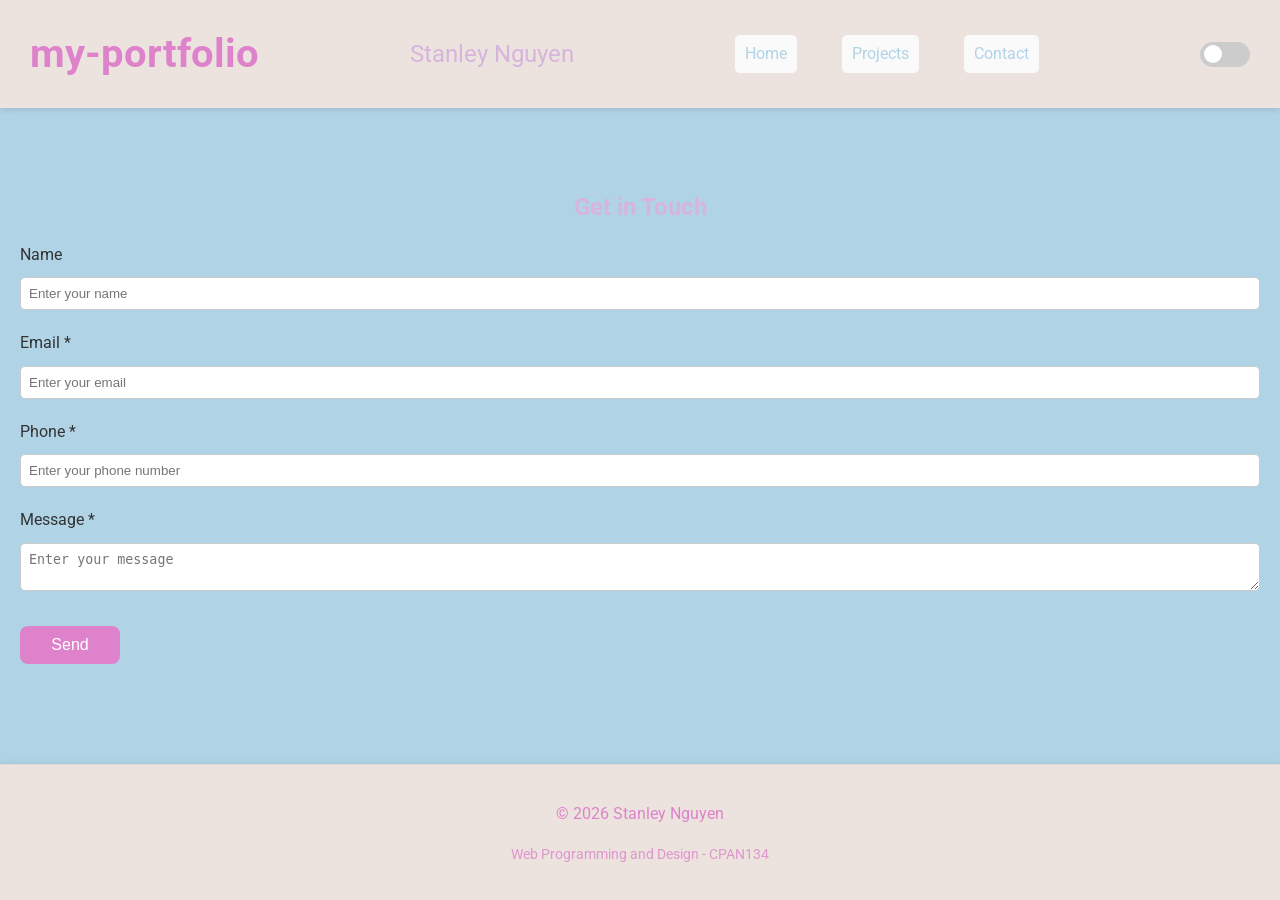
==== contact.html @ 2d5740e1 "Switch dark mode theme from a simple button to a toggle button" ====
<!-- Contact Section Page -->
<!DOCTYPE html>
<html lang="en">
<head>
    <meta charset="UTF-8">
    <meta name="viewport" content="width=device-width, initial-scale=1.0">
    <title> Stanley Nguyen | Web Design Portfolio</title>
    <link rel="stylesheet" href="css/style.css"> <!-- link css file to html -->
    <script src="js/script.js" defer></script> <!-- link script.js file to html -->
 
</head>
<body>
    <header>
       <div class="header-container">
            <h1>my-portfolio</h1>
            <h2>Stanley Nguyen</h2>
            <nav> 
                <a href="index.html">Home</a> 
                <a href="projects.html">Projects</a> 
                <a href="contact.html">Contact</a> 
            </nav>
            <label class="switch"> <!-- Chapter 4: Adding new features - Dark mode toggle -->
               <input type="checkbox" id="themeToggle">
               <span class="slider round"></span>
            </label>
         </div>
    </header>

    <main>
     <section id="contact"> <!-- Chapter 3, Step 3.1: Plan the Form Structure -->
        <h2>Get in Touch</h2>

        <div id="form-notification"> Message sent successfully! Thank you for contacting me. </div> <!-- Extra circular-->

        <form id="contact-form"> 
            <label for="name">Name </label>
            <input type="text" id="name" name="name" placeholder="Enter your name" required>
            <small class="error-message" id="name-error"></small>

            <label for="email">Email *</label>
            <input type="email" id="email" name="email" placeholder="Enter your email" required>
            <small class="error-message" id="email-error"></small>

            <label for="phone">Phone *</label>
            <input type="phone" id="phone" name="phone" placeholder="Enter your phone number" required>
            <small class="error-message" id="phone-error"></small>

            <label for="message">Message *</label>
            <textarea id="message" name="message" placeholder="Enter your message" required></textarea>
            <small class="error-message" id="message-error"></small>

            <button type="submit">Send</button>
        </form>
    </section>
    </main>

    <!-- Footer -->
    <footer>
        <div class="footer-container">
            <p>&copy; 2026 Stanley Nguyen</p>
            <p>Web Programming and Design - CPAN134 </p>
        </div>
    </footer>

    <button id="topBtn" title="Back up">↑</button>
</body>
</html>
---- css/style.css ----
/* connects website to various google fonts */
@import url('https://fonts.googleapis.com/css2?family=Roboto:wght@400;700&display=swap');

* {
    transition: all 0.3s ease-in-out;
}

html {
    scroll-behavior: smooth;
}

/* Header */ /* Chapter 2 - Step 2.2: Add General Styles */
header { 
    background-color:  #ECE3DE;
    width: 100%;
    text-align: center;
    border-radius: 0px;
    box-shadow: 0 2px 6px rgba(0,0,0,0.1);
    position: sticky; 
    top: 0;
    z-index: 100;
}

.header-container {
    max-width: 1000;
    margin: 0 auto;
    padding: 15px 30px;
    display: flex;
    justify-content: space-between;
    align-items: center;
}

header h1 {
    margin: 0;
    font-size: 2.5rem;
    color: #DE83CB;
}

header h2 {
    font-weight: 400;
    color: #D7B4DC;
}

/* Navigation */ /* Chapter 2 - Step 2.3: Style the Navigation Bar */
nav { 
    margin: 0px;
    display: flex;
    justify-content: center;
    gap: 25px;
}

nav a {
    margin: 0 10px;
    padding: 6px 10px;
    text-decoration: none;
    color:  #B0D3E6;
    background-color: #FAFAFA;
    border-radius: 5px;
    transition: 0.3s;
}

nav a:hover { 
    background-color: #FA86B2;
    color: white;
    text-decoration: none;
}

/* Body */ /* Chapter 2 - Step 2.2: Add General Styles */
body { 
    font-family: 'Roboto', Arial, sans-serif; /* set font for entire website */
    margin: 0;
    padding: 0;
    background-color: #B0D3E6;
    color: #333333;
    line-height: 1.6;
    display: flex;
    flex-direction: column;
    min-height: 100vh;
}

main {
    flex: 1;
    width: 100%;
}

/* Sections */ /* Chapter 2 - Step 2.4: Style the Sections */
section {
    background: none;
    margin: 0;
    padding: 60px 20px;
    border-radius: 0px;
    box-shadow: 0;
}

.section-content {
    max-width: 1000px;
    margin: 0 auto;
    text-align: center;
}

section h2, section h3 {
    color: #D7B4DC;
    margin-bottom: 15px;
    text-align: center;
}

section p {
    margin-bottom: 15px;
}

section:hover {
    transform: translateY(-3px);
    transition: 0.2s ease;
}

/* Footer */ /* Chapter 2 - Step 2.2: Add General Styles */
footer { /* Chapter 2 - Step 2.5: Style the Footer */
    background-color: #ECE3DE;
    color: #DE83CB;
    text-align: center;
    padding: 20px 0;
    border-top: 1px solid #ddd;
    box-shadow: 0 -2px 6px rgba(0,0,0,0.05);
}

.footer-container {
    max-width: 1000px;
    margin: 0 auto;
    text-align: center;
}

footer p:last-child {
    font-size: 0.9rem;
    opacity: 0.8;
}

/* Chapter 2 - Step 2.1: Design the Gallery Structure */ 
.project-details { /* Details only appear when button is clicked */
    display: none;
}

.project-details img {
    max-width: 400px;
    width: 100%;
    height: auto;
    margin-bottom: 10px;
    border-radius: 8px;
}

.projects-container {
    display: grid;
    gap: 20px;
    grid-template-columns: repeat(2, 1fr);
}

.project {
    background: none;
    padding: 10px;
    border-radius: 0;
    box-shadow: none;
    border-bottom: 1px solid #ddd;
    width: 100%;
}

.projectsBtn {
    padding: 10px 20px;
    background-color: #DE83CB;
    color: white;
    border: none;
    border-radius: 8px;
    cursor: pointer;
    font-size: 1rem;
    transition: all 0.3s ease;
    display: block;
    width: fit-content;
    margin: 20px auto;
    text-decoration: none;
}

/* Chapter 3, Step 3.1: Plan the Form Structure */ /* Style the contact form */
#contact form {
    display: flex;
    flex-direction: column;
    gap: 10px;
}

input, textarea {
    padding: 8px;
    border-radius: 5px;
    border: 1px solid #ccc;
}

.error-message {
    color: red;
    font-size: 0.8rem;
}

#form-notification {
    display: none;
    background-color: #D7F7D4;
    color: #155724;
    padding: 10px;
    margin-bottom: 15px;
    border-radius: 5px;
    text-align: center;
}

/* Back to Top Button */
#topBtn {
    display: none;
    position: fixed;
    bottom: 20px;
    right: 30px;
    z-index: 99;
    padding: 12px;
    border: none;
    background-color: #DE83CB;
    color: white;
    border-radius: 5px;
    cursor: pointer;
}

#typed-text { /* Step 4: Optional Bonus - External Library Typed.js */
    color: #DE83CB;
    font-weight: bold;
}

.chart-container { /* Step 4: Optional Bonus - External Library Chart.js */
    max-width: 400px;
    margin: 30px auto;
}

button {
    padding: 10px 20px;
    background-color: #DE83CB;
    color: white;
    border: none;
    border-radius: 8px;
    cursor: pointer;
    font-size: 1rem;
    transition: all 0.3s ease;
}

button:hover {
    background-color: #FA86B2;
    transform: translateY(-2px);
}

button:active {
    transform: scale(0.95);
}

.toggle-btn {
    margin-top: 10px;
}

#contact button {
    margin-top: 15px;
    width: 100px;
}

/* Chapter 4 - Dark/light mode button feature*/
.switch {
    position: relative;
    display: inline-block;
    width: 50px;
    height: 25px;
}

.switch input {
    display: none;
}

.slider {
    position: absolute;
    cursor: pointer;
    background-color: #ccc;
    transition: 0.3s;
    top: 0;
    left: 0;
    right: 0;
    bottom: 0;
}

.slider:before {
    position: absolute;
    content: "";
    height: 18px;
    width: 18px;
    left: 4px;
    bottom: 3.5px;
    background-color: white;
    transition: 0.3s;
}

.slider.round {
    border-radius: 25px;
}

.slider.round:before {
    border-radius: 50%;
}

input:checked + .slider {
    background-color: #DE83CB;
}

input:checked + .slider:before {
    transform: translateX(24px);
}

body.dark-mode {
    background-color: #1a1a1a;
    color: #f5f5f5;
}

body.dark-mode section {
    background-color: #2a2a2a;
}

body.dark-mode header {
    background-color: #222;
}

body.dark-mode footer {
    background-color: #222;
}

body.dark-mode .project {
    background-color: #2a2a2a;
    border-bottom: 1px solid #444;
}

/* Chapter 2 - Step 3: Making the Portfolio Responsive */ /* Add Media Queries for Mobile Devices */
@media (max-width: 600px) { /* This media query applies styles when the screen width is 600px or less, which is common for mobile devices. */

    header {
        width: 100%;
        padding: 15px;
    }

    nav {
        flex-direction: column;
        gap: 10px;
    }

    nav a {
        display: block; /* Chapter 2 step 3.1: It adjusts the padding and margin for smaller screens and changes the navigation from horizontal to vertical (display: block) for easier access on mobile. */
        width: 80%;
        margin: 5px auto;
    }

    section { /* Chapter 2 step 3.1: The layout and spacing inside each section are also reduced for mobile. */
        margin: 15px;
        padding: 20px;
    }

    footer {
        padding: 15px 0;
    }
}
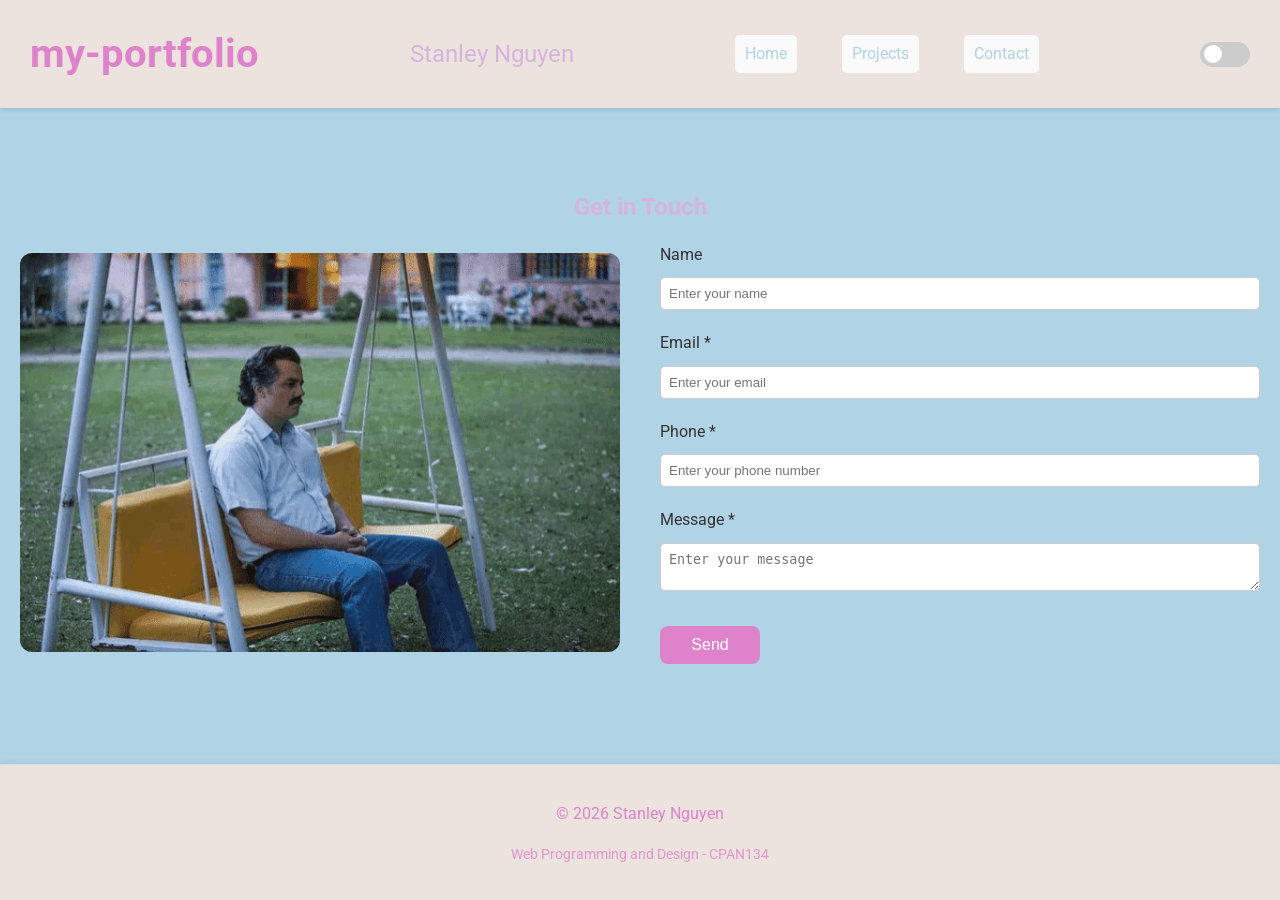
==== commit 18f7ca94: "Add a gif in the contact page, still needs improvement and more content" ====
--- a/contact.html
+++ b/contact.html
@@ -30,27 +30,37 @@
      <section id="contact"> <!-- Chapter 3, Step 3.1: Plan the Form Structure -->
         <h2>Get in Touch</h2>
 
-        <div id="form-notification"> Message sent successfully! Thank you for contacting me. </div> <!-- Extra circular-->
+        <div class="contact-container">
 
-        <form id="contact-form"> 
-            <label for="name">Name </label>
-            <input type="text" id="name" name="name" placeholder="Enter your name" required>
-            <small class="error-message" id="name-error"></small>
+            <div class="contact-info">
+                <img src="images/lonelyPablo.gif" alt="contact gif">
+            </div>
 
-            <label for="email">Email *</label>
-            <input type="email" id="email" name="email" placeholder="Enter your email" required>
-            <small class="error-message" id="email-error"></small>
+            <div class="contact-form">
+                <div id="form-notification"> Message sent successfully! Thank you for contacting me. </div> <!-- Extra circular-->
 
-            <label for="phone">Phone *</label>
-            <input type="phone" id="phone" name="phone" placeholder="Enter your phone number" required>
-            <small class="error-message" id="phone-error"></small>
+                <form id="contact-form"> 
+                    <label for="name">Name </label>
+                    <input type="text" id="name" name="name" placeholder="Enter your name" required>
+                    <small class="error-message" id="name-error"></small>
 
-            <label for="message">Message *</label>
-            <textarea id="message" name="message" placeholder="Enter your message" required></textarea>
-            <small class="error-message" id="message-error"></small>
+                    <label for="email">Email *</label>
+                    <input type="email" id="email" name="email" placeholder="Enter your email" required>
+                    <small class="error-message" id="email-error"></small>
 
-            <button type="submit">Send</button>
-        </form>
+                    <label for="phone">Phone *</label>
+                    <input type="phone" id="phone" name="phone" placeholder="Enter your phone number" required>
+                    <small class="error-message" id="phone-error"></small>
+
+                    <label for="message">Message *</label>
+                    <textarea id="message" name="message" placeholder="Enter your message" required></textarea>
+                    <small class="error-message" id="message-error"></small>
+
+                    <button type="submit">Send</button>
+                </form>
+            </div>
+            
+        </div>
     </section>
     </main>
 
--- a/css/style.css
+++ b/css/style.css
@@ -178,6 +178,26 @@
 }
 
 /* Chapter 3, Step 3.1: Plan the Form Structure */ /* Style the contact form */
+.contact-container {
+    display: grid;
+    grid-template-columns: 1fr 1fr;
+    gap: 40px;
+    align-items: center;
+}
+
+.contact-info {
+    display: flex;
+    justify-content: center;
+    align-items: center;
+}
+
+.contact-info img {
+    width: 100%;
+    height: 100%; 
+    border-radius: 12px;
+    object-fit: cover;
+}
+
 #contact form {
     display: flex;
     flex-direction: column;
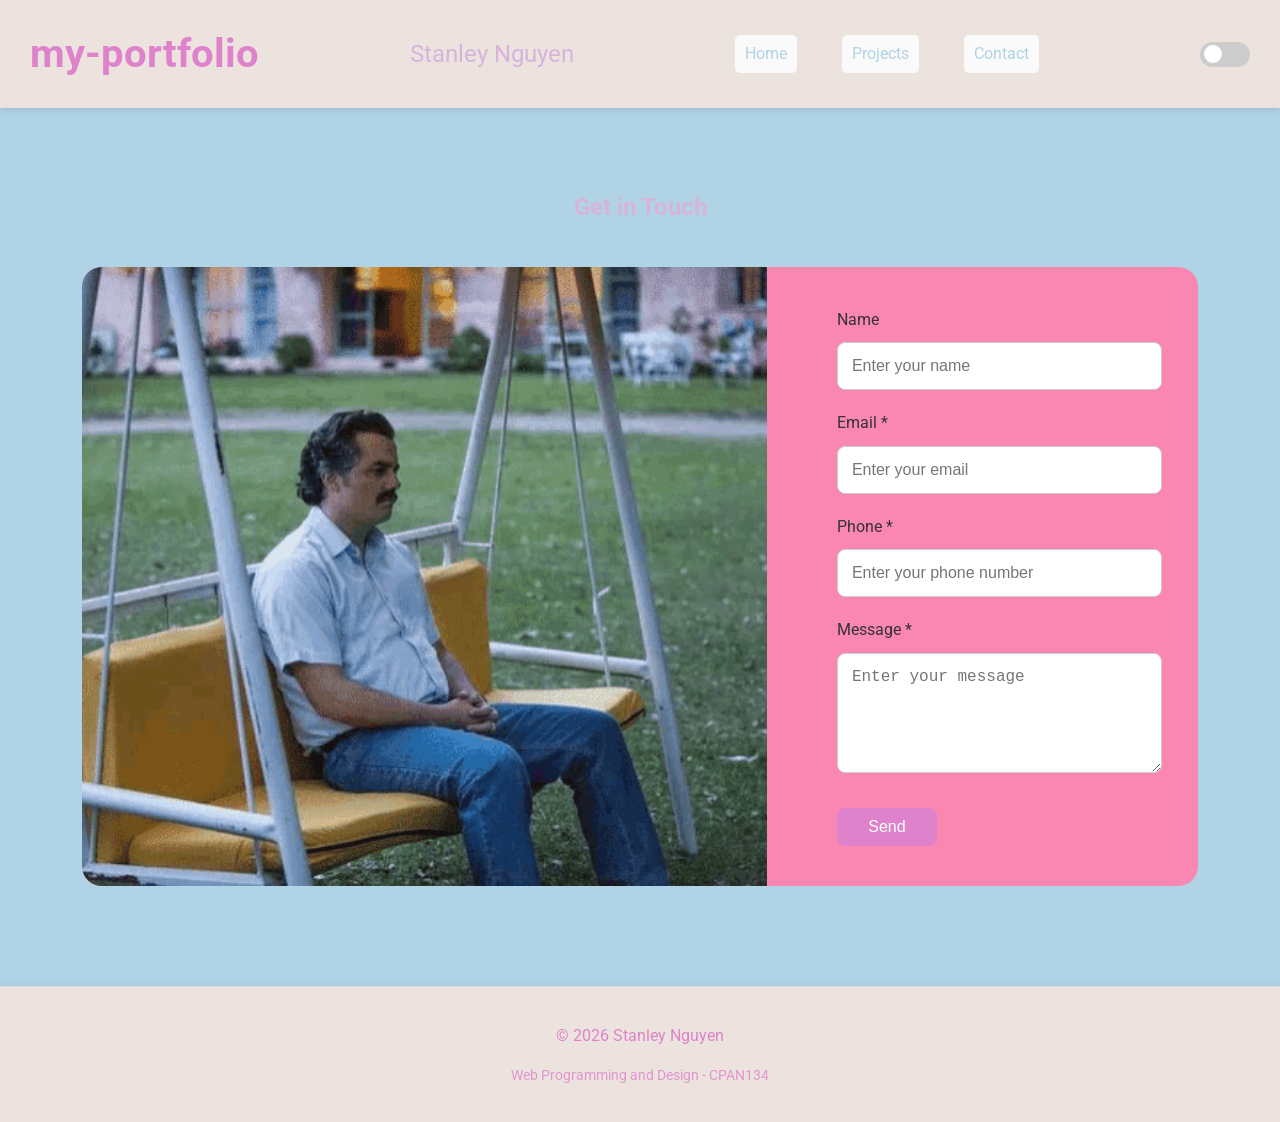
==== commit 2e51934b: "Fixed the gif to textbox ratio in the contact form" ====
--- a/contact.html
+++ b/contact.html
@@ -31,14 +31,12 @@
         <h2>Get in Touch</h2>
 
         <div class="contact-container">
-
             <div class="contact-info">
                 <img src="images/lonelyPablo.gif" alt="contact gif">
             </div>
 
             <div class="contact-form">
                 <div id="form-notification"> Message sent successfully! Thank you for contacting me. </div> <!-- Extra circular-->
-
                 <form id="contact-form"> 
                     <label for="name">Name </label>
                     <input type="text" id="name" name="name" placeholder="Enter your name" required>
@@ -59,7 +57,6 @@
                     <button type="submit">Send</button>
                 </form>
             </div>
-            
         </div>
     </section>
     </main>
--- a/css/style.css
+++ b/css/style.css
@@ -179,35 +179,54 @@
 
 /* Chapter 3, Step 3.1: Plan the Form Structure */ /* Style the contact form */
 .contact-container {
-    display: grid;
-    grid-template-columns: 1fr 1fr;
-    gap: 40px;
-    align-items: center;
+    display: flex;
+    gap: 30px;
+    align-items: stretch;
+    max-width: 1300px;
+    width: 90%;
+    margin: 40px auto;
+    padding: 0;
+    background-color: #FA86B2;
+    border-radius: 20px;
+    overflow: hidden;
 }
 
 .contact-info {
     display: flex;
     justify-content: center;
     align-items: center;
+    flex: 0.9;
 }
 
 .contact-info img {
     width: 100%;
     height: 100%; 
-    border-radius: 12px;
+    border-radius: 0;
     object-fit: cover;
 }
 
 #contact form {
     display: flex;
     flex-direction: column;
+    justify-content: center;
     gap: 10px;
+    flex: 2.2;
+    padding: 40px;
+    width: 100%;
 }
 
 input, textarea {
-    padding: 8px;
-    border-radius: 5px;
+    padding: 14px;
+    border-radius: 8px;
     border: 1px solid #ccc;
+    font-size: 1rem;
+    width: 100%;
+    box-sizing: border-box;
+}
+
+textarea {
+    min-height: 120px;
+    resize: vertical;
 }
 
 .error-message {
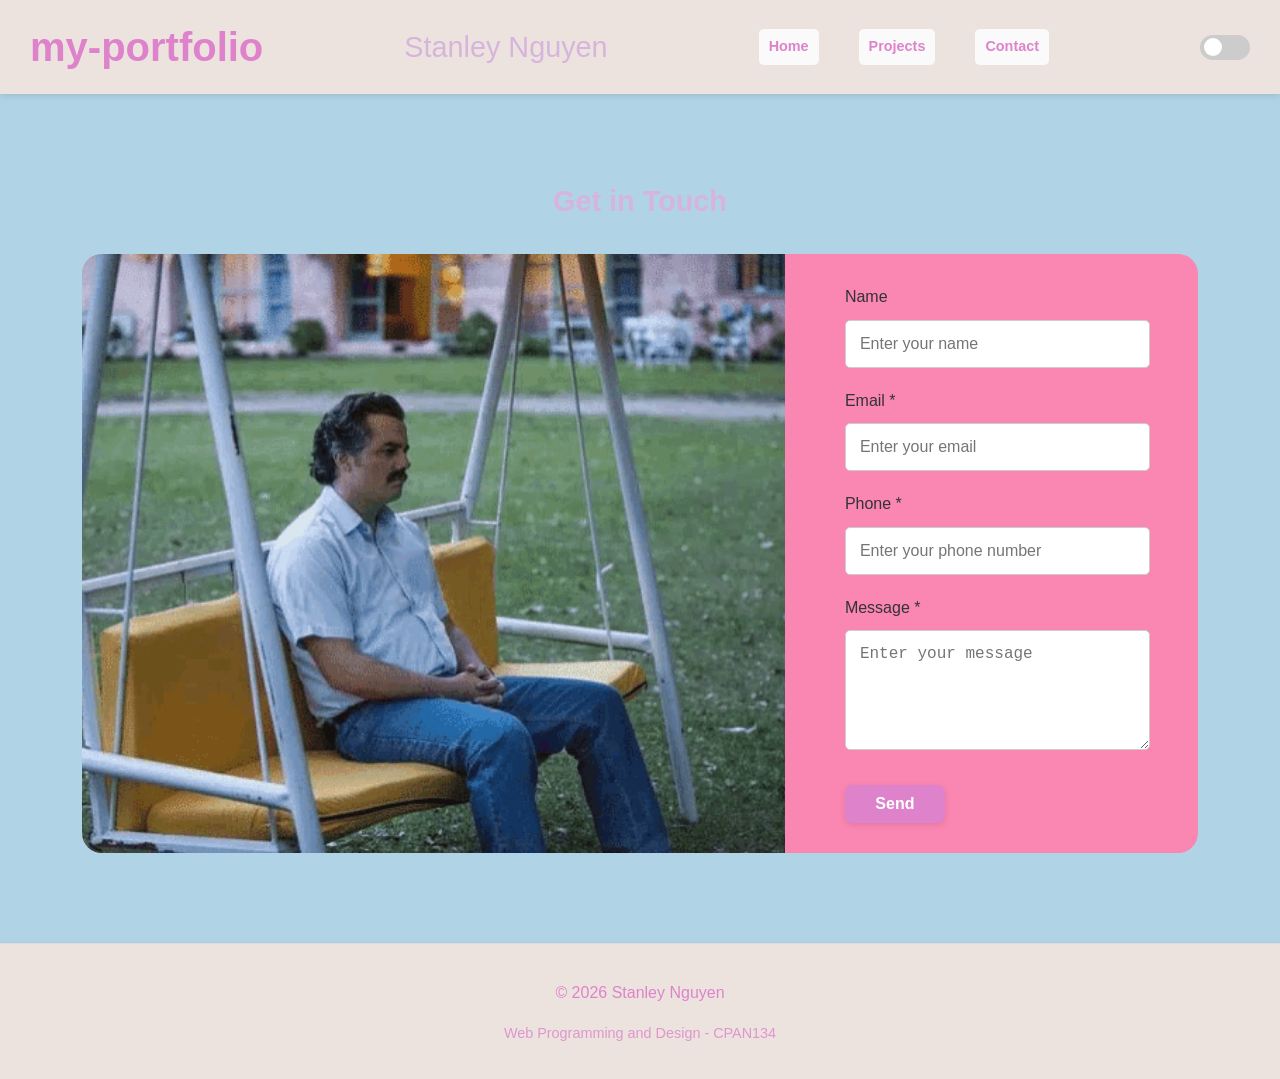
==== commit 7fc627bc: "Add a new feature button" ====
--- a/contact.html
+++ b/contact.html
@@ -9,6 +9,9 @@
     <script src="js/script.js" defer></script> <!-- link script.js file to html -->
  
 </head>
+
+<div id="secret-hitbox"></div> <!-- Chapter 4, Step 3: Adding new features - Secret Hitbox -->
+
 <body>
     <header>
        <div class="header-container">
--- a/css/style.css
+++ b/css/style.css
@@ -1,8 +1,67 @@
+:root {
+    /* Colour Palette */
+    --clr-primary: #DE83CB; /* French Mauve */
+    --clr-secondary: #D7B4DC; /* Pink Lavender */
+    --clr-accent: #FA86B2; /* Light Pink */
+    --clr-bg-light: #ECE3DE; /* Isabelline */
+    --clr-bg-main: #B0D3E6; /* Columbia Blue */
+
+    /* Text Colours */
+    --clr-text-main: #333333;
+    --clr-text-soft: #3a2f3a; /* slightly purple tone */
+    --clr-text-white: #ffffff;
+    --clr-text-muted: #6f5f6f;
+
+    /* Font Sizes */
+    --fs-sm: 0.9rem;
+    --fs-base: 1rem;
+    --fs-md: 1.2rem;
+    --fs-lg: 1.8rem;
+    --fs-xl: 2.5rem;
+
+    /* Font Weights */
+    --fw-normal: 400;
+    --fw-bold: 700;
+
+    /* UI Colours */
+    --clr-border: #dddddd;
+    --clr-input-border: #cccccc;
+    --clr-bg-white: #FAFAFA;
+
+    /* Dark Mode */
+    --clr-dark-bg: #1a1a1a;
+    --clr-dark-surface: #2a2a2a;
+    --clr-dark-header: #222222;
+    --clr-dark-border: #444444;
+
+    /* Shadows */
+    --shadow-xs: 0 1px 3px rgba(0,0,0,0.08);
+    --shadow-sm: 0 2px 6px rgba(0,0,0,0.1);
+    --shadow-md: 0 4px 12px rgba(0,0,0,0.15);
+    --shadow-lg: 0 8px 20px rgba(0,0,0,0.2);
+
+    /* Border Radius */
+    --radius-sm: 5px;
+    --radius-md: 8px;
+    --radius-lg: 10px;
+    --radius-xl: 20px;
+
+    /* Spacing */
+    --space-xs: 5px;
+    --space-sm: 10px;
+    --space-md: 20px;
+    --space-lg: 30px;
+    --space-xl: 60px;
+
+    /* Transitions */
+    --transition: var(--transition): all 0.3s ease;
+}
+
 /* connects website to various google fonts */
 @import url('https://fonts.googleapis.com/css2?family=Roboto:wght@400;700&display=swap');
 
 * {
-    transition: all 0.3s ease-in-out;
+    transition: var(--transition);
 }
 
 html {
@@ -11,11 +70,11 @@
 
 /* Header */ /* Chapter 2 - Step 2.2: Add General Styles */
 header { 
-    background-color:  #ECE3DE;
+    background-color:  var(--clr-bg-light);
     width: 100%;
     text-align: center;
     border-radius: 0px;
-    box-shadow: 0 2px 6px rgba(0,0,0,0.1);
+    box-shadow: var(--shadow-sm);
     position: sticky; 
     top: 0;
     z-index: 100;
@@ -32,13 +91,20 @@
 
 header h1 {
     margin: 0;
-    font-size: 2.5rem;
-    color: #DE83CB;
+    font-size: var(--fs-xl);
+    font-weight: var(--fw-bold);
+    color: var(--clr-primary);
 }
 
 header h2 {
-    font-weight: 400;
-    color: #D7B4DC;
+    margin: 0;
+    font-size: var(--fs-lg);
+    font-weight: var(--fw-normal);
+    color: var(--clr-secondary);
+}
+
+header h2, section h2, section h3 {
+    color: var(--clr-secondary);
 }
 
 /* Navigation */ /* Chapter 2 - Step 2.3: Style the Navigation Bar */
@@ -46,22 +112,24 @@
     margin: 0px;
     display: flex;
     justify-content: center;
-    gap: 25px;
+    gap: var(--space-md);
 }
 
 nav a {
     margin: 0 10px;
     padding: 6px 10px;
     text-decoration: none;
-    color:  #B0D3E6;
-    background-color: #FAFAFA;
-    border-radius: 5px;
-    transition: 0.3s;
+    color:  var(--clr-primary);
+    background-color: var(--clr-bg-white);
+    border-radius: var(--radius-sm);
+    transition: var(--transition);
+    font-size: var(--fs-sm);
+    font-weight: var(--fw-bold);
 }
 
 nav a:hover { 
-    background-color: #FA86B2;
-    color: white;
+    background-color: var(--clr-accent);
+    color: var(--clr-text-white);
     text-decoration: none;
 }
 
@@ -70,12 +138,14 @@
     font-family: 'Roboto', Arial, sans-serif; /* set font for entire website */
     margin: 0;
     padding: 0;
-    background-color: #B0D3E6;
-    color: #333333;
+    background-color: var(--clr-bg-main);
+    color: var(--clr-text-main);
     line-height: 1.6;
     display: flex;
     flex-direction: column;
     min-height: 100vh;
+    font-size: var(--fs-base);
+    font-weight: var(--fw-normal);
 }
 
 main {
@@ -87,7 +157,7 @@
 section {
     background: none;
     margin: 0;
-    padding: 60px 20px;
+    padding: var(--space-xl) var(--space-md);
     border-radius: 0px;
     box-shadow: 0;
 }
@@ -98,6 +168,16 @@
     text-align: center;
 }
 
+section h2 {
+    font-size: var(--fs-lg);
+    font-weight: var(--fw-bold);
+}
+
+section h3 {
+    font-size: var(--fs-md);
+    font-weight: var(--fw-bold);
+}
+
 section h2, section h3 {
     color: #D7B4DC;
     margin-bottom: 15px;
@@ -106,21 +186,22 @@
 
 section p {
     margin-bottom: 15px;
+    font-size: var(--fs-base);
 }
 
 section:hover {
     transform: translateY(-3px);
-    transition: 0.2s ease;
+    transition: var(--transition);
 }
 
 /* Footer */ /* Chapter 2 - Step 2.2: Add General Styles */
 footer { /* Chapter 2 - Step 2.5: Style the Footer */
-    background-color: #ECE3DE;
-    color: #DE83CB;
+    background-color: var(--clr-bg-light);
+    color: var(--clr-primary);
     text-align: center;
     padding: 20px 0;
     border-top: 1px solid #ddd;
-    box-shadow: 0 -2px 6px rgba(0,0,0,0.05);
+    box-shadow: var(--shadow-sm);
 }
 
 .footer-container {
@@ -130,13 +211,15 @@
 }
 
 footer p:last-child {
-    font-size: 0.9rem;
+    font-size: var(--fs-sm);
     opacity: 0.8;
 }
 
 /* Chapter 2 - Step 2.1: Design the Gallery Structure */ 
 .project-details { /* Details only appear when button is clicked */
-    display: none;
+    max-height: 0;
+    overflow: hidden;
+    transition: max-height 0.3s ease;
 }
 
 .project-details img {
@@ -144,50 +227,54 @@
     width: 100%;
     height: auto;
     margin-bottom: 10px;
-    border-radius: 8px;
+    border-radius: var(--radius-md);
 }
 
 .projects-container {
     display: grid;
-    gap: 20px;
-    grid-template-columns: repeat(2, 1fr);
+    gap: var(--space-md);
+    /*grid-template-columns: repeat(2, 1fr);*/ /* Fix display of 2 projects per row */
+    grid-template-columns: repeat(auto-fit, minmax(300px, 1fr));
 }
 
 .project {
     background: none;
     padding: 10px;
     border-radius: 0;
-    box-shadow: none;
-    border-bottom: 1px solid #ddd;
+    box-shadow: var(--shadow-xs);
+    transition: var(--transition);
+    border-bottom: 1px solid var(--clr-border);
     width: 100%;
 }
 
 .projectsBtn {
     padding: 10px 20px;
-    background-color: #DE83CB;
-    color: white;
+    background-color: var(--clr-accent);
+    color: var(--clr-text-white);
     border: none;
     border-radius: 8px;
     cursor: pointer;
-    font-size: 1rem;
-    transition: all 0.3s ease;
+    font-size: var(--fs-base);
+    font-weight: var(--fw-bold);
+    transition: var(--transition);
     display: block;
     width: fit-content;
     margin: 20px auto;
     text-decoration: none;
+    box-shadow: var(--shadow-md);
 }
 
 /* Chapter 3, Step 3.1: Plan the Form Structure */ /* Style the contact form */
 .contact-container {
     display: flex;
-    gap: 30px;
+    gap: var(--space-lg);
     align-items: stretch;
     max-width: 1300px;
     width: 90%;
-    margin: 40px auto;
+    margin: var(--space-lg) auto;
     padding: 0;
-    background-color: #FA86B2;
-    border-radius: 20px;
+    background-color: var(--clr-accent);
+    border-radius: var(--radius-xl);
     overflow: hidden;
 }
 
@@ -211,15 +298,16 @@
     justify-content: center;
     gap: 10px;
     flex: 2.2;
-    padding: 40px;
+    padding: var(--space-lg);
     width: 100%;
 }
 
 input, textarea {
     padding: 14px;
-    border-radius: 8px;
-    border: 1px solid #ccc;
-    font-size: 1rem;
+    border-radius: var(--radius-sm);
+    border: 1px solid var(--clr-input-border);
+    font-size: var(--fs-base);
+    font-weight: var(--fw-normal);
     width: 100%;
     box-sizing: border-box;
 }
@@ -253,14 +341,14 @@
     z-index: 99;
     padding: 12px;
     border: none;
-    background-color: #DE83CB;
-    color: white;
-    border-radius: 5px;
+    background-color: var(--clr-primary);
+    color: var(--clr-text-white);
+    border-radius: var(--radius-sm);
     cursor: pointer;
 }
 
 #typed-text { /* Step 4: Optional Bonus - External Library Typed.js */
-    color: #DE83CB;
+    color: var(--clr-primary);
     font-weight: bold;
 }
 
@@ -270,19 +358,22 @@
 }
 
 button {
-    padding: 10px 20px;
-    background-color: #DE83CB;
-    color: white;
+    padding: var(--space-sm) var(--space-md);
+    background-color: var(--clr-primary);
+    color: var(--clr-text-white);
     border: none;
-    border-radius: 8px;
+    border-radius: var(--radius-md);
     cursor: pointer;
-    font-size: 1rem;
-    transition: all 0.3s ease;
+    font-size: var(--fs-base);
+    font-weight: var(--fw-bold);
+    transition: var(--transition);
+    box-shadow: var(--shadow-sm);
 }
 
 button:hover {
-    background-color: #FA86B2;
+    background-color: var(--clr-accent);
     transform: translateY(-2px);
+    box-shadow: var(--shadow-lg);
 }
 
 button:active {
@@ -314,7 +405,7 @@
     position: absolute;
     cursor: pointer;
     background-color: #ccc;
-    transition: 0.3s;
+    transition: var(--transition);
     top: 0;
     left: 0;
     right: 0;
@@ -329,7 +420,7 @@
     left: 4px;
     bottom: 3.5px;
     background-color: white;
-    transition: 0.3s;
+    transition: var(--transition);
 }
 
 .slider.round {
@@ -349,25 +440,77 @@
 }
 
 body.dark-mode {
-    background-color: #1a1a1a;
-    color: #f5f5f5;
+    background-color: var(--clr-dark-bg);
+    color: var(--clr-text-white);
 }
 
 body.dark-mode section {
-    background-color: #2a2a2a;
-}
-
-body.dark-mode header {
-    background-color: #222;
-}
-
-body.dark-mode footer {
-    background-color: #222;
+    background-color: var(--clr-dark-surface);
+}
+
+body.dark-mode header, body.dark-mode footer {
+    background-color: var(--clr-dark-header);
 }
 
 body.dark-mode .project {
-    background-color: #2a2a2a;
-    border-bottom: 1px solid #444;
+    background-color: var(--clr-dark-surface);
+    border-color: var(--clr-dark-border);
+}
+
+body.dark-mode nav a {
+    background-color: var(--clr-dark-surface);
+    color: var(--clr-text-white);
+}
+
+body.dark-mode input, body.dark-mode textarea {
+    background-color: var(--clr-dark-surface);
+    color: var(--clr-text-white);
+    border: 1px solid var(--clr-dark-border);
+}
+
+/* About Section */
+.about-container {
+    display: flex;
+    gap: var(--space-lg);
+    align-items: center;
+    justify-content: center;
+    flex-wrap: wrap;
+}
+
+.about-image {
+    display: flex;
+    gap: var(--space-lg);
+    align-items: center;
+    justify-content: center;
+}
+
+.about-image img {
+    max-height: 300px;
+    width: auto;
+    border-radius: var(--radius-lg);
+    box-shadow: var(--shadow-md);
+}
+
+ul {
+    list-style-type: none;
+    padding: 0;
+    margin: var(--space-lg);
+}
+
+#secret-hitbox { /* Chapter 4, Step 3: Adding new features - Secret Hitbox */
+    position: fixed;
+    bottom: 15px;
+    right: 15px;
+    width: 30px;
+    height: 30px;
+    z-index: 999;
+}
+
+#secret-hitbox:hover { /* Chapter 4, Step 3: Adding new features - Secret Hitbox */
+    background-color: var(--clr-accent);
+    opacity: 0.15;
+    border-radius: 50%;
+    cursor: pointer;
 }
 
 /* Chapter 2 - Step 3: Making the Portfolio Responsive */ /* Add Media Queries for Mobile Devices */
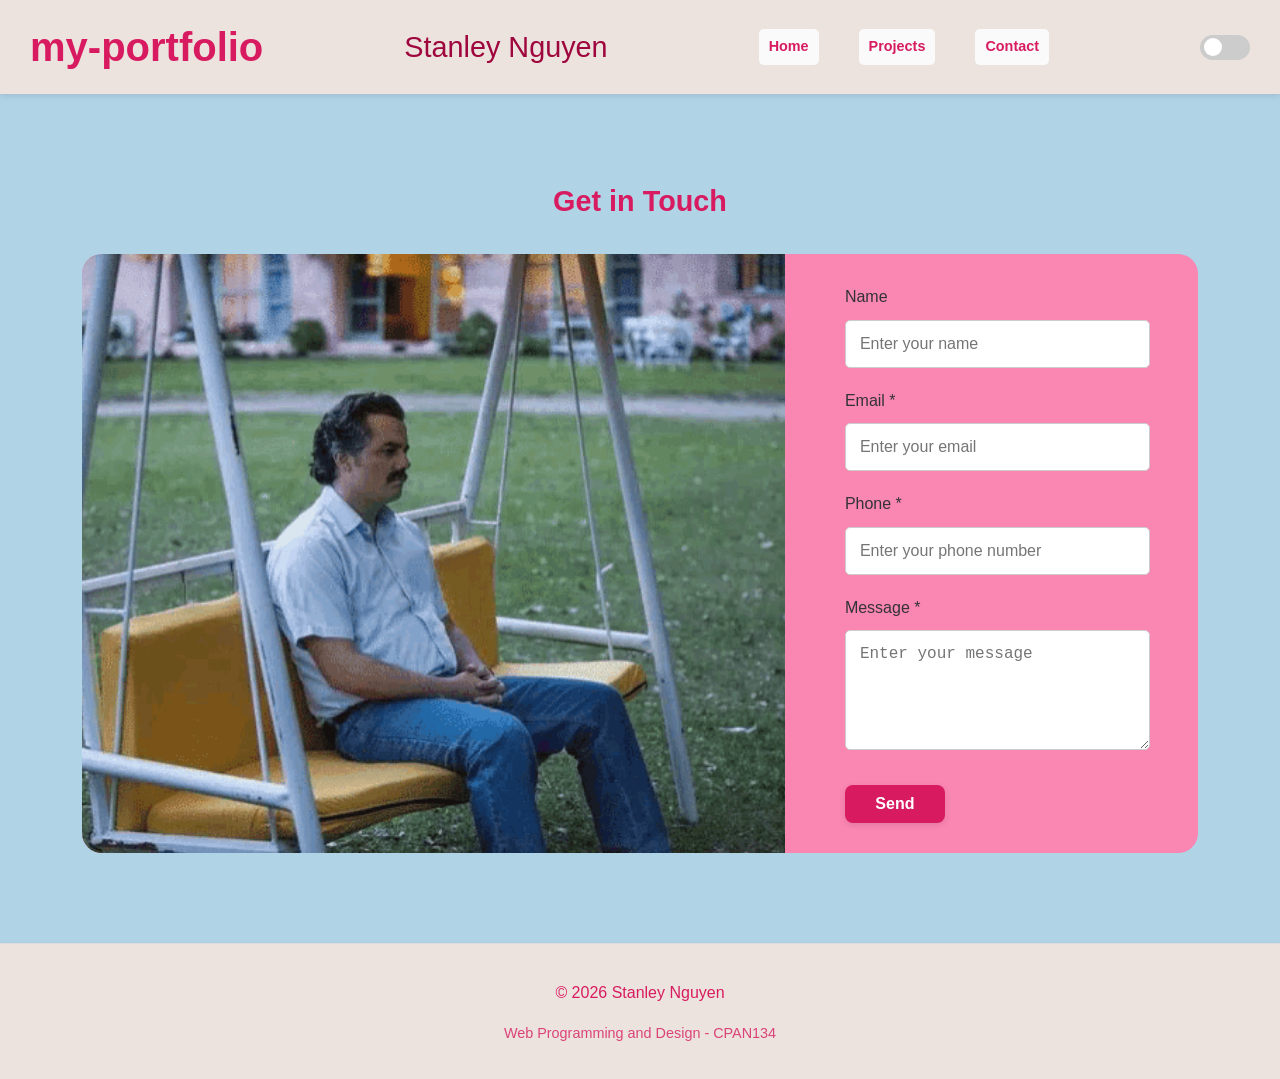
==== commit 79e1c0e6: "Add comments in each html file" ====
--- a/contact.html
+++ b/contact.html
@@ -1,5 +1,10 @@
-<!-- Contact Section Page -->
 <!DOCTYPE html>
+<!----------------------------------------->
+<!-- Author: Stanley Nguyen              -->
+<!-- CPAN134 Web Programmming and Design -->
+<!-- File: contact.html                  -->
+<!-- Contact Section                     -->
+<!----------------------------------------->
 <html lang="en">
 <head>
     <meta charset="UTF-8">
--- a/css/style.css
+++ b/css/style.css
@@ -1,7 +1,7 @@
 :root {
     /* Colour Palette */
-    --clr-primary: #DE83CB; /* French Mauve */
-    --clr-secondary: #D7B4DC; /* Pink Lavender */
+    --clr-primary: #d81b60; /* Deep Pink */ /* original pick - French Mauve #DE83CB */
+    --clr-secondary: #9e063d; /* Pink Lavender - #D7B4DC */
     --clr-accent: #FA86B2; /* Light Pink */
     --clr-bg-light: #ECE3DE; /* Isabelline */
     --clr-bg-main: #B0D3E6; /* Columbia Blue */
@@ -65,10 +65,12 @@
 }
 
 html {
-    scroll-behavior: smooth;
-}
-
+    scroll-behavior: smooth; 
+}
+
+/* ----------------------------------------------------- */
 /* Header */ /* Chapter 2 - Step 2.2: Add General Styles */
+/* ----------------------------------------------------- */
 header { 
     background-color:  var(--clr-bg-light);
     width: 100%;
@@ -107,7 +109,9 @@
     color: var(--clr-secondary);
 }
 
+/* --------------------------------------------------------------- */
 /* Navigation */ /* Chapter 2 - Step 2.3: Style the Navigation Bar */
+/* --------------------------------------------------------------- */
 nav { 
     margin: 0px;
     display: flex;
@@ -133,7 +137,9 @@
     text-decoration: none;
 }
 
+/* --------------------------------------------------- */
 /* Body */ /* Chapter 2 - Step 2.2: Add General Styles */
+/* --------------------------------------------------- */
 body { 
     font-family: 'Roboto', Arial, sans-serif; /* set font for entire website */
     margin: 0;
@@ -153,7 +159,9 @@
     width: 100%;
 }
 
+/* ------------------------------------------------------- */
 /* Sections */ /* Chapter 2 - Step 2.4: Style the Sections */
+/* ------------------------------------------------------- */
 section {
     background: none;
     margin: 0;
@@ -179,7 +187,7 @@
 }
 
 section h2, section h3 {
-    color: #D7B4DC;
+    color: var(--clr-primary);
     margin-bottom: 15px;
     text-align: center;
 }
@@ -194,7 +202,71 @@
     transition: var(--transition);
 }
 
+/* ------------- */
+/* About Section */
+/* ------------- */
+.about-container {
+    display: flex;
+    gap: var(--space-lg);
+    align-items: center;
+    justify-content: center;
+    flex-wrap: wrap;
+}
+
+.about-text {
+    text-align: left;
+    max-width: 900px;
+    margin-left: auto;
+    margin-right: auto;
+    line-height: 1.6;
+}
+
+.about-text p {
+    margin-bottom: var(--space-md);
+}
+
+.about-image {
+    display: flex;
+    gap: var(--space-lg);
+    align-items: center;
+    justify-content: center;
+}
+
+.about-image img {
+    max-height: 300px;
+    width: auto;
+    border-radius: var(--radius-lg);
+    box-shadow: var(--shadow-md);
+}
+
+ul {
+    list-style-type: none;
+    padding: 0;
+    margin: var(--space-lg);
+}
+
+ul.about-list {
+    text-align: left;
+    max-width: 800px;
+    margin: var(--space-md) auto;
+    padding: 0;
+    list-style: none;
+}
+
+ul.about-list li {
+    margin-bottom: 8px;
+    font-size: var(--fs-base);
+    line-height: 1.6;
+    white-space: wrap;
+}
+
+ul.about-list li strong {
+    color: var(--clr-primary);
+}
+
+/* ----------------------------------------------------- */
 /* Footer */ /* Chapter 2 - Step 2.2: Add General Styles */
+/* ----------------------------------------------------- */
 footer { /* Chapter 2 - Step 2.5: Style the Footer */
     background-color: var(--clr-bg-light);
     color: var(--clr-primary);
@@ -215,6 +287,9 @@
     opacity: 0.8;
 }
 
+/* -------- */
+/* Projects */
+/* -------- */
 /* Chapter 2 - Step 2.1: Design the Gallery Structure */ 
 .project-details { /* Details only appear when button is clicked */
     max-height: 0;
@@ -264,6 +339,9 @@
     box-shadow: var(--shadow-md);
 }
 
+/* ------- */
+/* Contact */ 
+/* ------- */
 /* Chapter 3, Step 3.1: Plan the Form Structure */ /* Style the contact form */
 .contact-container {
     display: flex;
@@ -302,6 +380,14 @@
     width: 100%;
 }
 
+#contact button {
+    margin-top: 15px;
+    width: 100px;
+}
+
+/* ------------------ */
+/* Contact input form */ 
+/* ------------------ */
 input, textarea {
     padding: 14px;
     border-radius: var(--radius-sm);
@@ -332,7 +418,52 @@
     text-align: center;
 }
 
-/* Back to Top Button */
+/* ------------------------------------------------------- */
+/* Chapter 3.4: Optional Bonus - External Library */
+/* ------------------------------------------------------- */
+/* Typed.js */
+#typed-text { 
+    color: var(--clr-primary);
+    font-weight: bold;
+}
+
+/* Chart.js */
+.chart-container { 
+    max-width: 400px;
+    margin: 30px auto;
+}
+
+/* ------ */
+/* Button */
+/* ------ */
+button { /* Styling all the buttons */
+    padding: var(--space-sm) var(--space-md);
+    background-color: var(--clr-primary);
+    color: var(--clr-text-white);
+    border: none;
+    border-radius: var(--radius-md);
+    cursor: pointer;
+    font-size: var(--fs-base);
+    font-weight: var(--fw-bold);
+    transition: var(--transition);
+    box-shadow: var(--shadow-sm);
+}
+
+button:hover {
+    background-color: var(--clr-accent);
+    transform: translateY(-2px);
+    box-shadow: var(--shadow-lg);
+}
+
+button:active {
+    transform: scale(0.95);
+}
+
+.toggle-btn {
+    margin-top: 10px;
+}
+
+/* Chapter 4 - Back to Top Button feature */
 #topBtn {
     display: none;
     position: fixed;
@@ -347,49 +478,7 @@
     cursor: pointer;
 }
 
-#typed-text { /* Step 4: Optional Bonus - External Library Typed.js */
-    color: var(--clr-primary);
-    font-weight: bold;
-}
-
-.chart-container { /* Step 4: Optional Bonus - External Library Chart.js */
-    max-width: 400px;
-    margin: 30px auto;
-}
-
-button {
-    padding: var(--space-sm) var(--space-md);
-    background-color: var(--clr-primary);
-    color: var(--clr-text-white);
-    border: none;
-    border-radius: var(--radius-md);
-    cursor: pointer;
-    font-size: var(--fs-base);
-    font-weight: var(--fw-bold);
-    transition: var(--transition);
-    box-shadow: var(--shadow-sm);
-}
-
-button:hover {
-    background-color: var(--clr-accent);
-    transform: translateY(-2px);
-    box-shadow: var(--shadow-lg);
-}
-
-button:active {
-    transform: scale(0.95);
-}
-
-.toggle-btn {
-    margin-top: 10px;
-}
-
-#contact button {
-    margin-top: 15px;
-    width: 100px;
-}
-
-/* Chapter 4 - Dark/light mode button feature*/
+/* Chapter 4 - Dark/light mode button feature */
 .switch {
     position: relative;
     display: inline-block;
@@ -468,35 +557,6 @@
     border: 1px solid var(--clr-dark-border);
 }
 
-/* About Section */
-.about-container {
-    display: flex;
-    gap: var(--space-lg);
-    align-items: center;
-    justify-content: center;
-    flex-wrap: wrap;
-}
-
-.about-image {
-    display: flex;
-    gap: var(--space-lg);
-    align-items: center;
-    justify-content: center;
-}
-
-.about-image img {
-    max-height: 300px;
-    width: auto;
-    border-radius: var(--radius-lg);
-    box-shadow: var(--shadow-md);
-}
-
-ul {
-    list-style-type: none;
-    padding: 0;
-    margin: var(--space-lg);
-}
-
 #secret-hitbox { /* Chapter 4, Step 3: Adding new features - Secret Hitbox */
     position: fixed;
     bottom: 15px;
@@ -513,31 +573,89 @@
     cursor: pointer;
 }
 
+/* ----- */
+/* Media */
+/* ----- */
 /* Chapter 2 - Step 3: Making the Portfolio Responsive */ /* Add Media Queries for Mobile Devices */
-@media (max-width: 600px) { /* This media query applies styles when the screen width is 600px or less, which is common for mobile devices. */
-
+@media (max-width: 600px) { /* Mobile devices. */
     header {
         width: 100%;
-        padding: 15px;
+        padding: var(--space-sm);
+        text-align: center;
     }
 
     nav {
         flex-direction: column;
-        gap: 10px;
+        align-items: center;
+        gap: var(--space-sm);
     }
 
     nav a {
         display: block; /* Chapter 2 step 3.1: It adjusts the padding and margin for smaller screens and changes the navigation from horizontal to vertical (display: block) for easier access on mobile. */
-        width: 80%;
-        margin: 5px auto;
+        width: 90%;
+        margin: var(--space-xs) auto;
+        padding: var(--space-sm);
+        font-size: var(--fs-sm);
     }
 
     section { /* Chapter 2 step 3.1: The layout and spacing inside each section are also reduced for mobile. */
-        margin: 15px;
-        padding: 20px;
+        margin: var(--space-sm);
+        padding: var(--space-sm);
+    }
+
+    body {
+        overflow-x: hidden;
+    }
+
+    p {
+        font-size: var(--fs-sm);
     }
 
     footer {
-        padding: 15px 0;
+        padding: var(--space-sm) 0;
+        text-align: center;
+    }
+
+    img {
+        max-width: 100%;
+        height: auto;
+        border-radius: var(--radius-md)
+    }
+
+    h1 {
+        font-size: var(--fs-lg);
+    }
+
+    h2 {
+        font-size: var(--fs-md);
+    }
+
+    h3 {
+        font-size: var(--fs-sm);
+    }
+}
+
+@media (max-width: 1024px) { /* Tablet devices */
+    nav {
+        flex-wrap: wrap;
+        justify-content: center;
+        gap: var(--space-md);
+    }
+
+    nav a {
+        padding: var(--space-sm);
+        font-size: var(--fs-base);
+    }
+
+    section {
+        margin: var(--space-md);
+        padding: var(--space-md);
+    }
+
+    /* Project cards / grids */
+    .projects {
+        display: grid;
+        grid-template-columns: 1fr 1fr;
+        gap: var(--space-md);
     }
 }
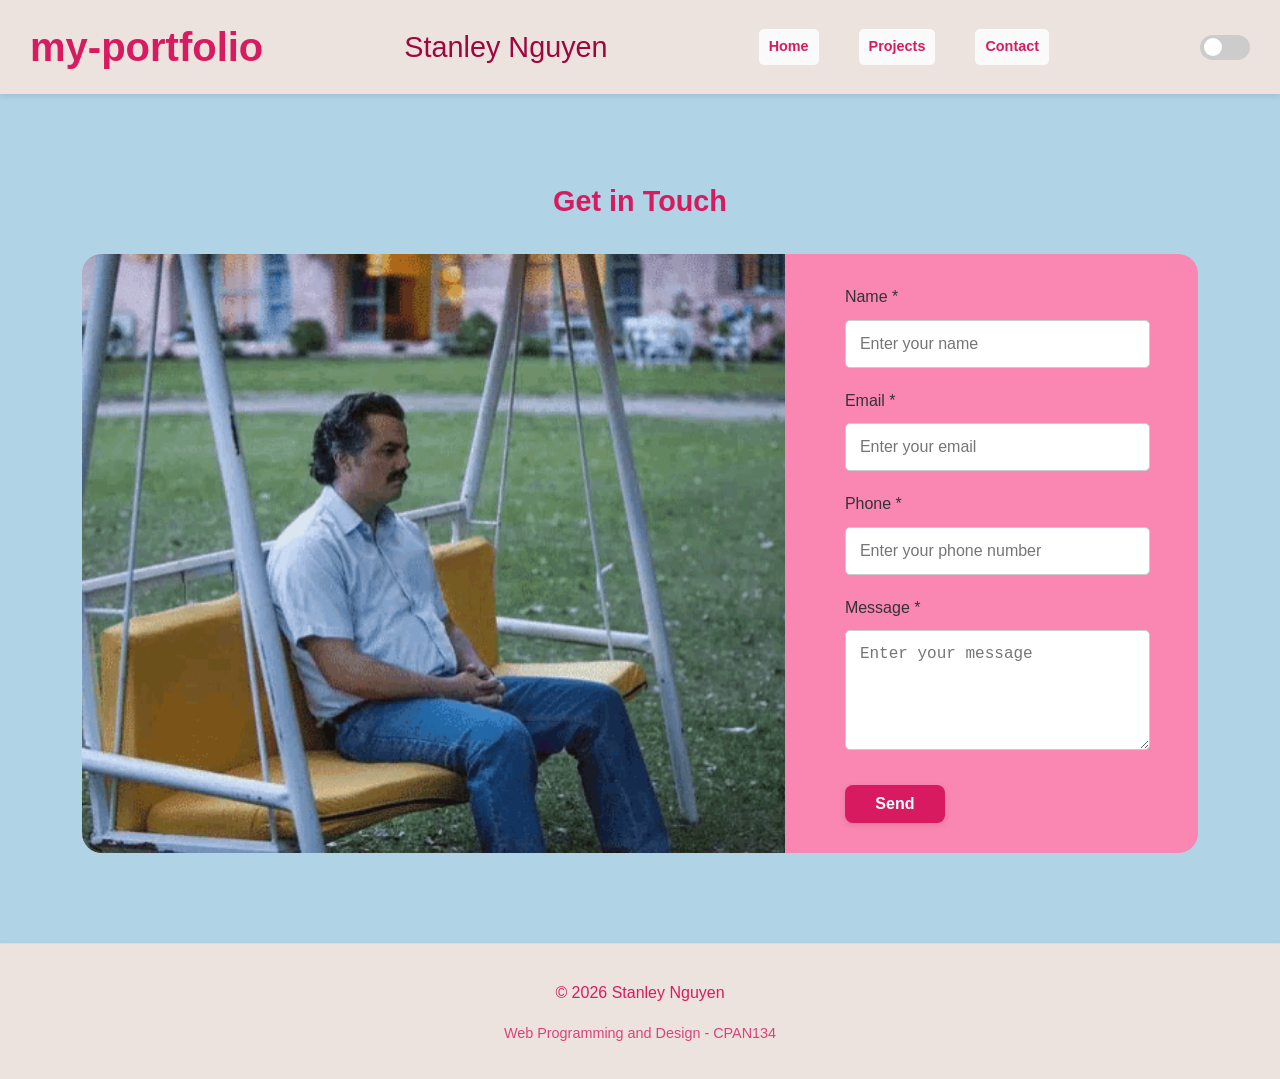
==== commit 418d501e: "Minor edits" ====
--- a/contact.html
+++ b/contact.html
@@ -18,6 +18,9 @@
 <div id="secret-hitbox"></div> <!-- Chapter 4, Step 3: Adding new features - Secret Hitbox -->
 
 <body>
+    <!------------>
+    <!-- Header -->
+    <!------------>
     <header>
        <div class="header-container">
             <h1>my-portfolio</h1>
@@ -34,6 +37,9 @@
          </div>
     </header>
 
+    <!------------------>
+    <!-- Contact Form -->
+    <!------------------>
     <main>
      <section id="contact"> <!-- Chapter 3, Step 3.1: Plan the Form Structure -->
         <h2>Get in Touch</h2>
@@ -46,7 +52,7 @@
             <div class="contact-form">
                 <div id="form-notification"> Message sent successfully! Thank you for contacting me. </div> <!-- Extra circular-->
                 <form id="contact-form"> 
-                    <label for="name">Name </label>
+                    <label for="name">Name *</label>
                     <input type="text" id="name" name="name" placeholder="Enter your name" required>
                     <small class="error-message" id="name-error"></small>
 
@@ -69,7 +75,9 @@
     </section>
     </main>
 
+    <!------------>
     <!-- Footer -->
+    <!------------>
     <footer>
         <div class="footer-container">
             <p>&copy; 2026 Stanley Nguyen</p>
--- a/css/style.css
+++ b/css/style.css
@@ -1,4 +1,4 @@
-:root {
+:root { /* Created for consitency and for easier adjustments when needed */
     /* Colour Palette */
     --clr-primary: #d81b60; /* Deep Pink */ /* original pick - French Mauve #DE83CB */
     --clr-secondary: #9e063d; /* Pink Lavender - #D7B4DC */
@@ -68,9 +68,10 @@
     scroll-behavior: smooth; 
 }
 
-/* ----------------------------------------------------- */
-/* Header */ /* Chapter 2 - Step 2.2: Add General Styles */
-/* ----------------------------------------------------- */
+/* ------ */
+/* Header */ 
+/* ------ */
+/* Chapter 2 - Step 2.2: Add General Styles */
 header { 
     background-color:  var(--clr-bg-light);
     width: 100%;
@@ -109,9 +110,10 @@
     color: var(--clr-secondary);
 }
 
-/* --------------------------------------------------------------- */
-/* Navigation */ /* Chapter 2 - Step 2.3: Style the Navigation Bar */
-/* --------------------------------------------------------------- */
+/* ---------- */
+/* Navigation */ 
+/* ---------- */
+/* Chapter 2 - Step 2.3: Style the Navigation Bar */
 nav { 
     margin: 0px;
     display: flex;
@@ -137,9 +139,10 @@
     text-decoration: none;
 }
 
-/* --------------------------------------------------- */
-/* Body */ /* Chapter 2 - Step 2.2: Add General Styles */
-/* --------------------------------------------------- */
+/* ---- */
+/* Body */ 
+/* ---- */
+/* Chapter 2 - Step 2.2: Add General Styles */
 body { 
     font-family: 'Roboto', Arial, sans-serif; /* set font for entire website */
     margin: 0;
@@ -159,9 +162,10 @@
     width: 100%;
 }
 
-/* ------------------------------------------------------- */
-/* Sections */ /* Chapter 2 - Step 2.4: Style the Sections */
-/* ------------------------------------------------------- */
+/* -------- */
+/* Sections */ 
+/* -------- */
+/* Chapter 2 - Step 2.4: Style the Sections */
 section {
     background: none;
     margin: 0;
@@ -264,9 +268,9 @@
     color: var(--clr-primary);
 }
 
-/* ----------------------------------------------------- */
-/* Footer */ /* Chapter 2 - Step 2.2: Add General Styles */
-/* ----------------------------------------------------- */
+/* ------ */
+/* Footer */
+/* ------ */
 footer { /* Chapter 2 - Step 2.5: Style the Footer */
     background-color: var(--clr-bg-light);
     color: var(--clr-primary);
@@ -288,7 +292,7 @@
 }
 
 /* -------- */
-/* Projects */
+/* Projects */ 
 /* -------- */
 /* Chapter 2 - Step 2.1: Design the Gallery Structure */ 
 .project-details { /* Details only appear when button is clicked */
@@ -418,9 +422,9 @@
     text-align: center;
 }
 
-/* ------------------------------------------------------- */
+/* ---------------------------------------------- */
 /* Chapter 3.4: Optional Bonus - External Library */
-/* ------------------------------------------------------- */
+/* ---------------------------------------------- */
 /* Typed.js */
 #typed-text { 
     color: var(--clr-primary);
@@ -550,6 +554,11 @@
     background-color: var(--clr-dark-surface);
     color: var(--clr-text-white);
 }
+body.dark-mode nav a:hover { 
+    background-color: var(--clr-accent);
+    color: var(--clr-text-white);
+    text-decoration: none;
+}
 
 body.dark-mode input, body.dark-mode textarea {
     background-color: var(--clr-dark-surface);
@@ -574,9 +583,9 @@
 }
 
 /* ----- */
-/* Media */
+/* Media */ 
 /* ----- */
-/* Chapter 2 - Step 3: Making the Portfolio Responsive */ /* Add Media Queries for Mobile Devices */
+/* Chapter 2 - Step 3: Making the Portfolio Responsive */ 
 @media (max-width: 600px) { /* Mobile devices. */
     header {
         width: 100%;
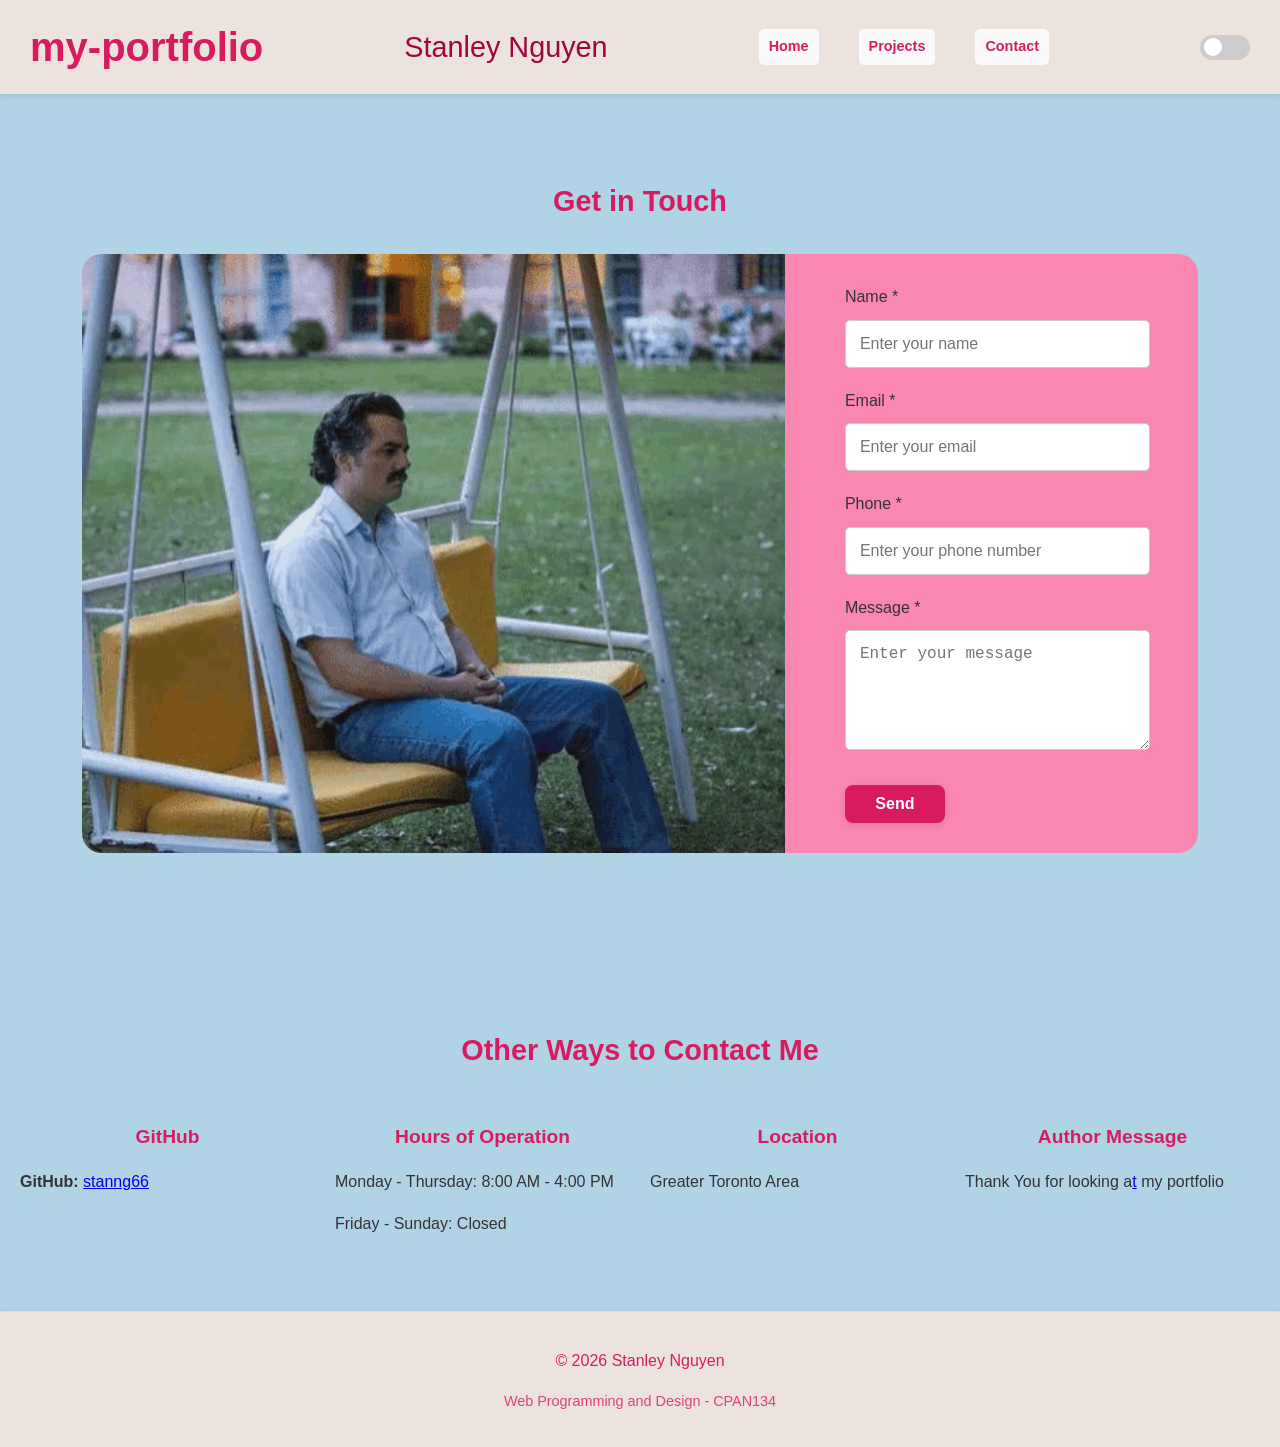
==== commit 3a6592e1: "Add more content to the contact section" ====
--- a/contact.html
+++ b/contact.html
@@ -75,6 +75,30 @@
     </section>
     </main>
 
+    <section id="otherInformation">
+        <h2>Other Ways to Contact Me</h2>
+
+        <div class="other-info-container">
+            <div class="github">
+               <h3>GitHub</h3>
+               <p><strong>GitHub:</strong> <a href="https://github.com/stanng66" target="_blank">stanng66</a></p>
+            </div>
+            <div class="operating-hours">
+               <h3>Hours of Operation</h3>
+               <p>Monday - Thursday: 8:00 AM - 4:00 PM</p>
+               <p>Friday - Sunday: Closed</p>
+            </div>
+            <div class="location">
+               <h3>Location</h3>
+               <p>Greater Toronto Area</p>
+            </div>
+            <div class="other-information">
+               <h3>Author Message</h3>
+               <p> Thank You for looking a<a href="https://www.youtube.com/watch?v=3_l-UI4prVY&list=RD3_l-UI4prVY&start_radio=1" target="_blank">t</a> my portfolio</p>
+            </div>
+        </div>
+    </section>
+
     <!------------>
     <!-- Footer -->
     <!------------>
--- a/css/style.css
+++ b/css/style.css
@@ -60,10 +60,12 @@
 /* connects website to various google fonts */
 @import url('https://fonts.googleapis.com/css2?family=Roboto:wght@400;700&display=swap');
 
+/* Smooth transitions */
 * {
     transition: var(--transition);
 }
 
+/* Smooth Scroll */
 html {
     scroll-behavior: smooth; 
 }
@@ -326,7 +328,7 @@
     width: 100%;
 }
 
-.projectsBtn {
+.projectsPreviewBtn {
     padding: 10px 20px;
     background-color: var(--clr-accent);
     color: var(--clr-text-white);
@@ -387,6 +389,16 @@
 #contact button {
     margin-top: 15px;
     width: 100px;
+}
+
+.other-info-container {
+    display: grid;
+    gap: var(--space-md);
+    grid-template-columns: repeat(4, 1fr);
+    margin-top: var(--space-lg);
+    max-width: 1250px;
+    margin-left: auto;
+    margin-right: auto;
 }
 
 /* ------------------ */
